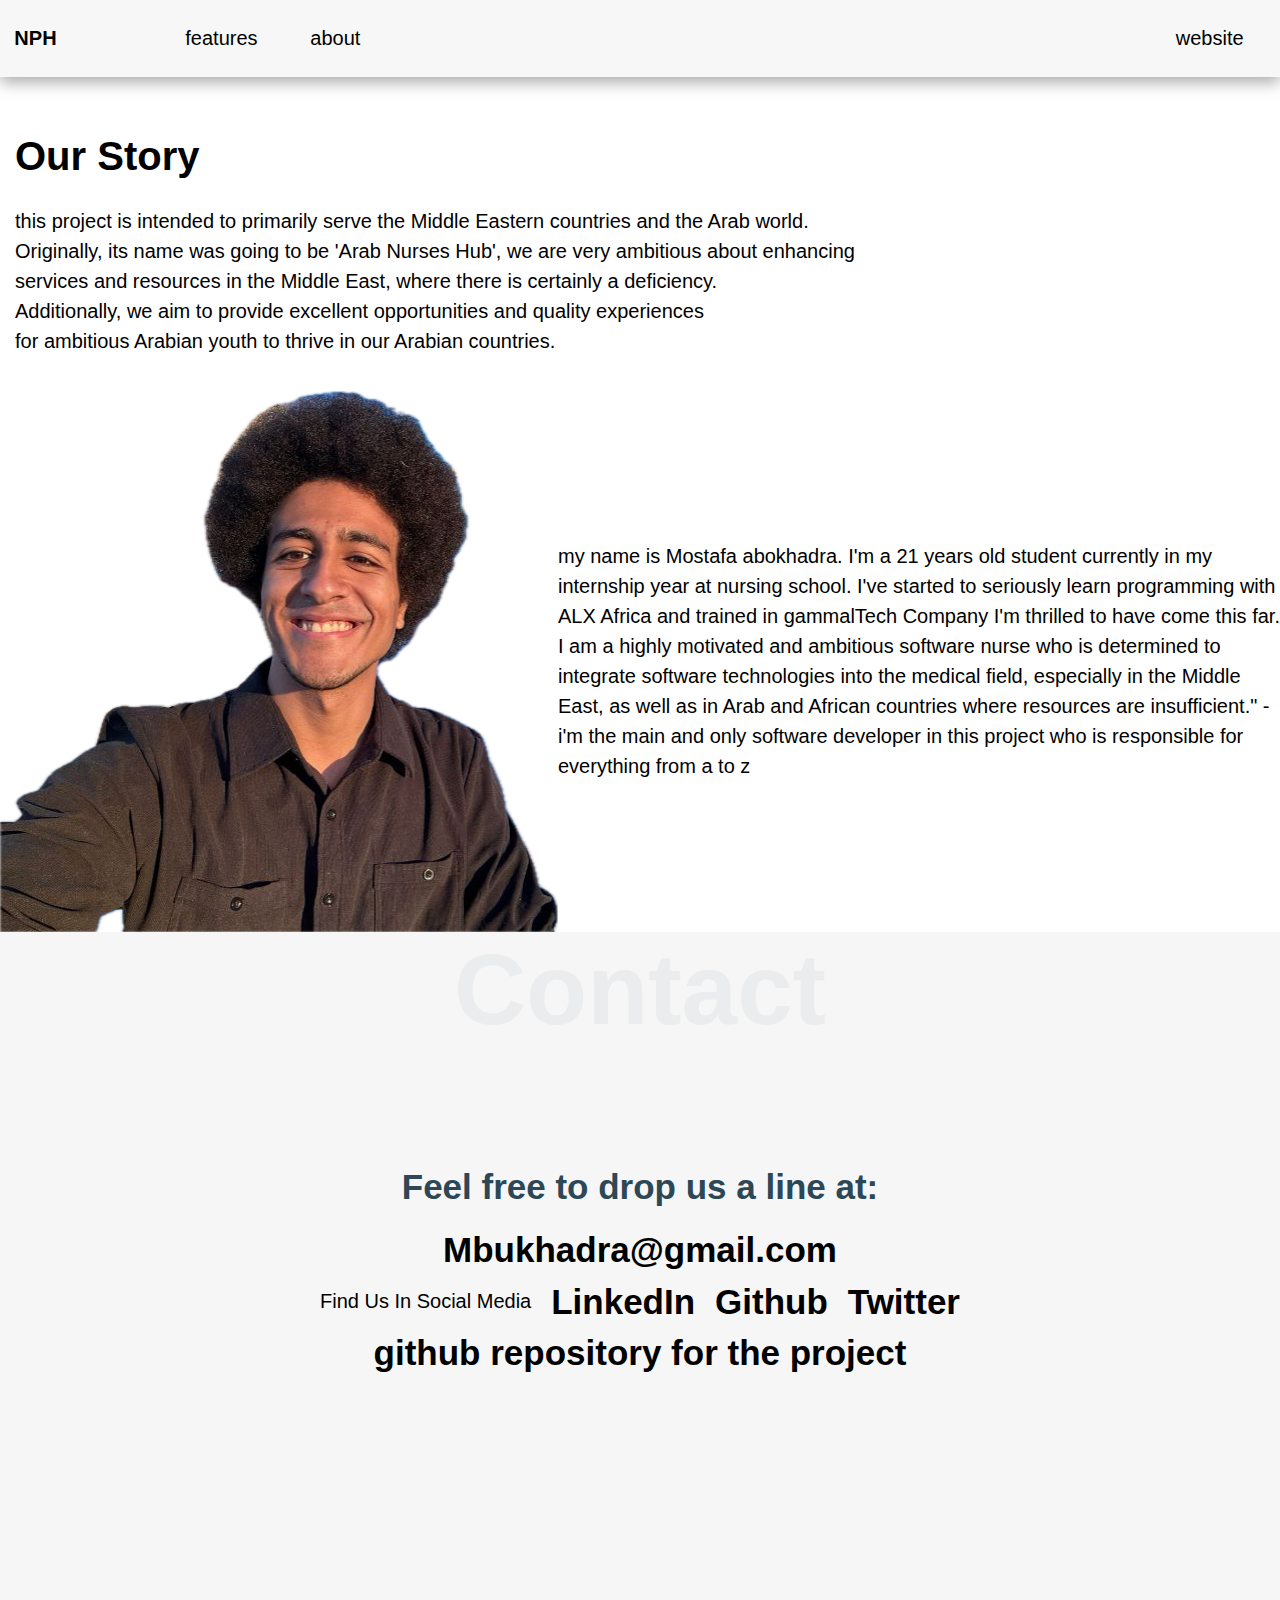
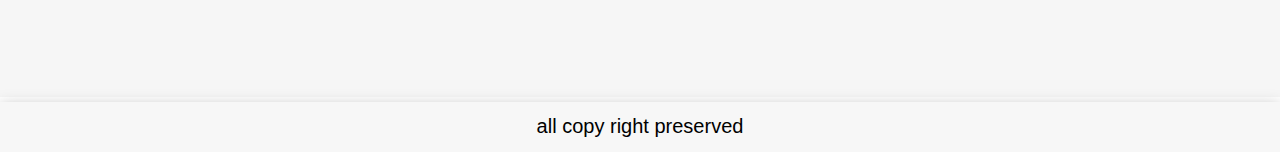
==== about.html @ 68a62b94 "converting to static completed" ====
<!DOCTYPE html>
<html lang="en">
<head>
    <meta charset="UTF-8">
    <meta name="viewport" content="width=device-width, initial-scale=1.0">
    <title>NPH</title>
    <link rel="stylesheet" href="css/header.css"/>
    <link rel="stylesheet" href="css/footer.css"/>
    <link rel="stylesheet" href="css/about.css"/>
</head>
<body>
    <header>
        <section class="header-section">
            <div class="logo-links">
                <div class="sit-name">
                    <a href="./index.html">NPH</a>
                </div>
                <div class="links">
                    <ul>
                        <li>
                            <a href="./features.html">features</a>
                        </li>
                        <li>
                            <a href="/about.html">about</a>
                        </li>
                    </ul>
                </div>
            </div>
            <div class="website-div">
                <a href="#">website</a>
            </div>
        </section>
    </header>
    <section class="story">
        <h1>Our Story</h1>
        <p>
            this project is intended to primarily serve the Middle Eastern countries and the Arab world.<br>
            Originally, its name was going to be 'Arab Nurses Hub', we are very ambitious about enhancing <br>
            services and resources in the Middle East, where there is certainly a deficiency.<br>
            Additionally, we aim to provide excellent opportunities and quality experiences<br>
            for ambitious Arabian youth to thrive in our Arabian countries.
            
        </p>
    </section>
    <section class="me">
        <img src="imgs/mostafa.PNG">
        <p>
            my name is Mostafa abokhadra.
            I'm a 21 years old student currently in my internship year at nursing school.
            I've started to seriously learn programming with ALX Africa and trained in gammalTech Company
            I'm thrilled to have come this far. I am a highly motivated and ambitious software nurse
            who is determined to integrate software technologies into the medical field,
            especially in the Middle East, as well as in Arab and African countries where resources are insufficient."
            -i'm the main and only software developer in this project who is responsible for everything from a to z
        </p>
    </section>
    <section class="contact">
        <h1 class="special-heading">contact</h1>
        <div class="contact-main">
            <h1 class="email-text">Feel free to drop us a line at:</h1>
            <div>
                <a href="mailto:mbukhadra@gmail.com" target="_blank"
                >Mbukhadra@gmail.com</a
                >
            </div>
            <div class="social-media">
                <p>find us in social media</p>
                <a
                    target='_blank'
                    href="https://www.linkedin.com/in/mostafa-bukhadra-171b921b7/"
                    class="linked">LinkedIn
                </a>
                <a
                    target='_blank'
                    class="github"
                    href="https://github.com/mostafa-abokhadra?tab=repositories">github
                </a>
                <a
                    target='_blank'
                    class="twitter"
                    href="https://x.com/MostafaBukhadra">Twitter
                </a>
            </div>
            <a
                target='_blank'
                class="repo"
                href="https://github.com/mostafa-abokhadra/mostafa-abokhadra.github.io">github repository for the project
            </a>
        </div>
    </section>
    <footer>
        <section class="footer-section">
            all copy right preserved
        </section>
    </footer>
---- css/header.css ----
* {
    box-sizing: border-box;
}

body {
    margin: 0px;
    color: black;
    font-size: 20px;
    font-family: 'Franklin Gothic Medium', 'Arial Narrow', Arial, sans-serif;
    background-color: white;
}

header {
    margin-bottom: 15px;
}

.header-section {
    box-shadow: rgba(0, 0, 0, 0.35) 0px 5px 15px;
    background-color: #f7f7f7;
    width: 100%;
    display: flex;
    justify-content: space-between;
    align-items: center;
    padding: 7px;

}

.logo-links {
    display: flex;
    justify-content: space-between;
    align-items: center;
    width: 30%;
}

.sit-name {
    font-weight: bold;
    font-size: 20px;
    width: 15%;
    display: flex;
    justify-content: center;
    align-items: center;
}

.sit-name span {
    font-weight: bold;
    font-size: 20px;
}

.links {
    display: flex;
    width: 60%;
    justify-content: center;
    align-items: center;
    padding: 0px;
}

.links ul {
    list-style: none;
    display: flex;
    width: 100%;
    justify-content: space-around;
    align-items: center;
    padding: 0px;
}

.website-div {
    width: 10%;
    display: flex;
    justify-content: center;
    align-items: center;
}

a {
    text-decoration: none;
    color: black;
    transition: 0.3s;
}

a:hover {
    cursor: pointer;
    color: green;
}
---- css/footer.css ----
footer {
    width: 100%;
    margin-top: 5px;
    height: 30px;
    /* position: fixed;
    bottom: 0px; */
}

.footer-section {
    background-color: #f7f7f7;
    width: 100%;
    box-shadow: rgba(0, 0, 0, 0.35) 0px 5px 15px;
    height: 50px;
    padding: 7px;
    display: flex;
    justify-content: center;
    align-items: center;
}
---- css/about.css ----
.story {
    padding: 15px;
}

.story p {
    font-weight: 200;
    font-weight: lighter;
    line-height: 150%;
}

.me {
    display: flex;
}

.me p {
    line-height: 150%;
    display: flex;
    align-self: center;

}

.special-heading {
    color: #ebeced;
    font-size: 100px;
    font-weight: 800;
    text-align: center;
    margin: 0;
    text-transform: capitalize;
}

.contact {
    background: #f6f6f6;
    height: 85vh;
}

.contact .email-text {
    color: #2c4755;
    font-size: 35px;
    font-weight: 800;
}

.contact .contact-main a {
    text-decoration: none;
    font-size: 35px;
    font-weight: 800;
}

.contact .social-media {
    display: flex;
    justify-content: space-between;
    align-items: center;
    width: 50%;
    margin: 0 auto;
    font-size: 20px;
    text-transform: capitalize;
}

.social-media a {
    font-size: 20px;
}

.contact-main {
    margin-top: 120px;
}

.repo {
    display: flex;
    align-items: center;
    justify-content: center;
}

.contact .contact-main h1,
.contact .contact-main p,
.contact .contact-main a {
    text-align: center;
}

.contact .contact-main div:first-of-type {
    text-align: center;
}
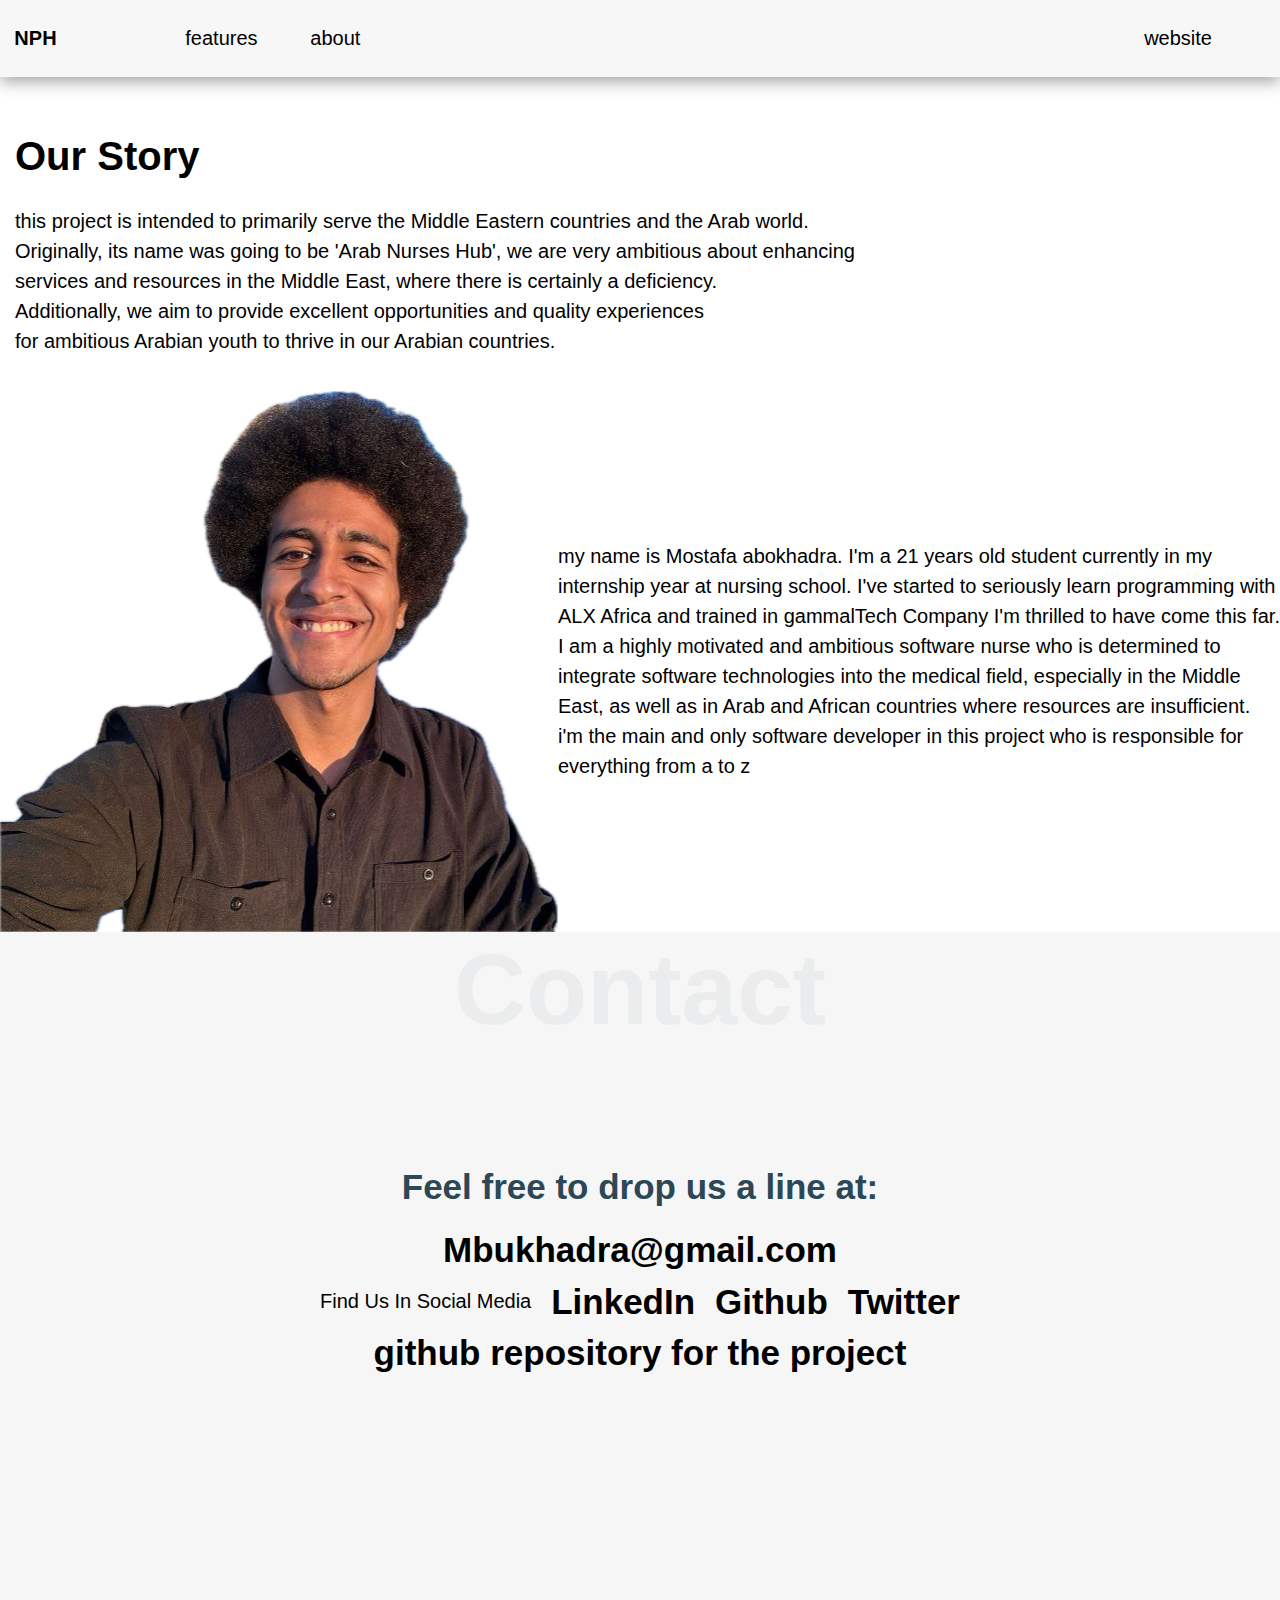
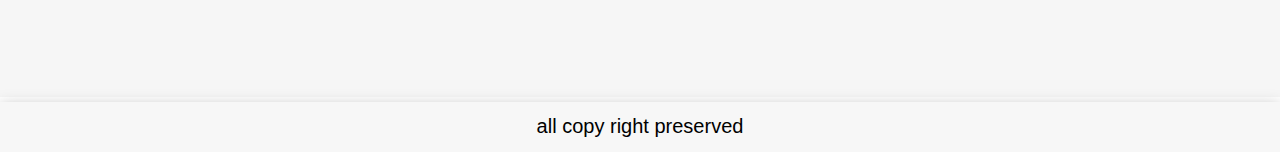
==== commit cc79f444: "little fix" ====
--- a/about.html
+++ b/about.html
@@ -27,7 +27,7 @@
                 </div>
             </div>
             <div class="website-div">
-                <a href="#">website</a>
+                <a href="https://youtu.be/FvQ2ywm_ngs?si=5r9Uyd3rdE4QDYUA">website</a>
             </div>
         </section>
     </header>
@@ -50,8 +50,8 @@
             I've started to seriously learn programming with ALX Africa and trained in gammalTech Company
             I'm thrilled to have come this far. I am a highly motivated and ambitious software nurse
             who is determined to integrate software technologies into the medical field,
-            especially in the Middle East, as well as in Arab and African countries where resources are insufficient."
-            -i'm the main and only software developer in this project who is responsible for everything from a to z
+            especially in the Middle East, as well as in Arab and African countries where resources are insufficient.
+            i'm the main and only software developer in this project who is responsible for everything from a to z
         </p>
     </section>
     <section class="contact">
--- a/css/header.css
+++ b/css/header.css
@@ -64,9 +64,9 @@
 }
 
 .website-div {
-    width: 10%;
+    width: 15%;
     display: flex;
-    justify-content: center;
+    justify-content: space-around;
     align-items: center;
 }
 
@@ -79,4 +79,4 @@
 a:hover {
     cursor: pointer;
     color: green;
-}+}
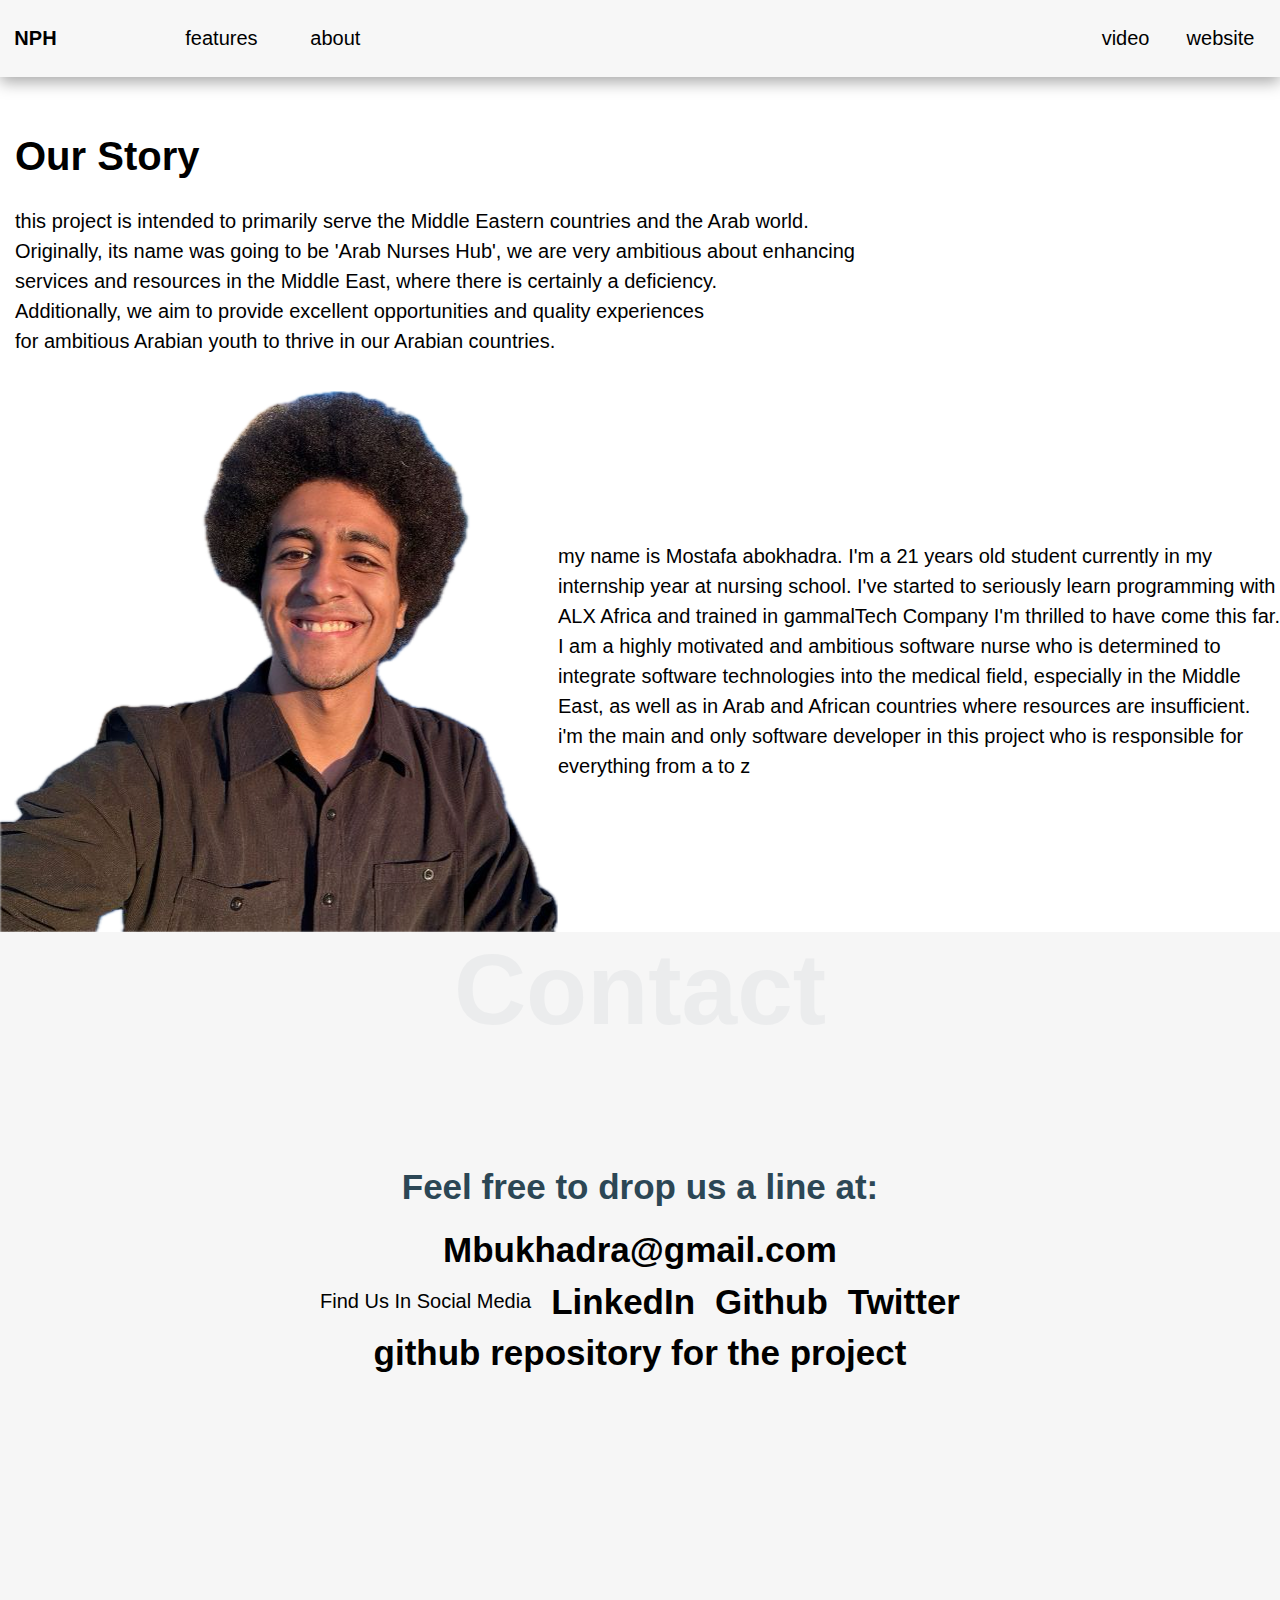
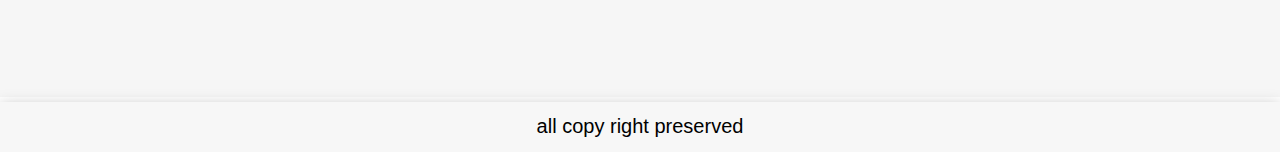
==== commit e99eaa05: "adding website to other pages" ====
--- a/about.html
+++ b/about.html
@@ -27,7 +27,8 @@
                 </div>
             </div>
             <div class="website-div">
-                <a href="https://youtu.be/FvQ2ywm_ngs?si=5r9Uyd3rdE4QDYUA">website</a>
+                <a href="https://youtu.be/FvQ2ywm_ngs?si=5r9Uyd3rdE4QDYUA">video</a>
+                <a href="https://nph-785eb2775630.herokuapp.com/">website</a>
             </div>
         </section>
     </header>
